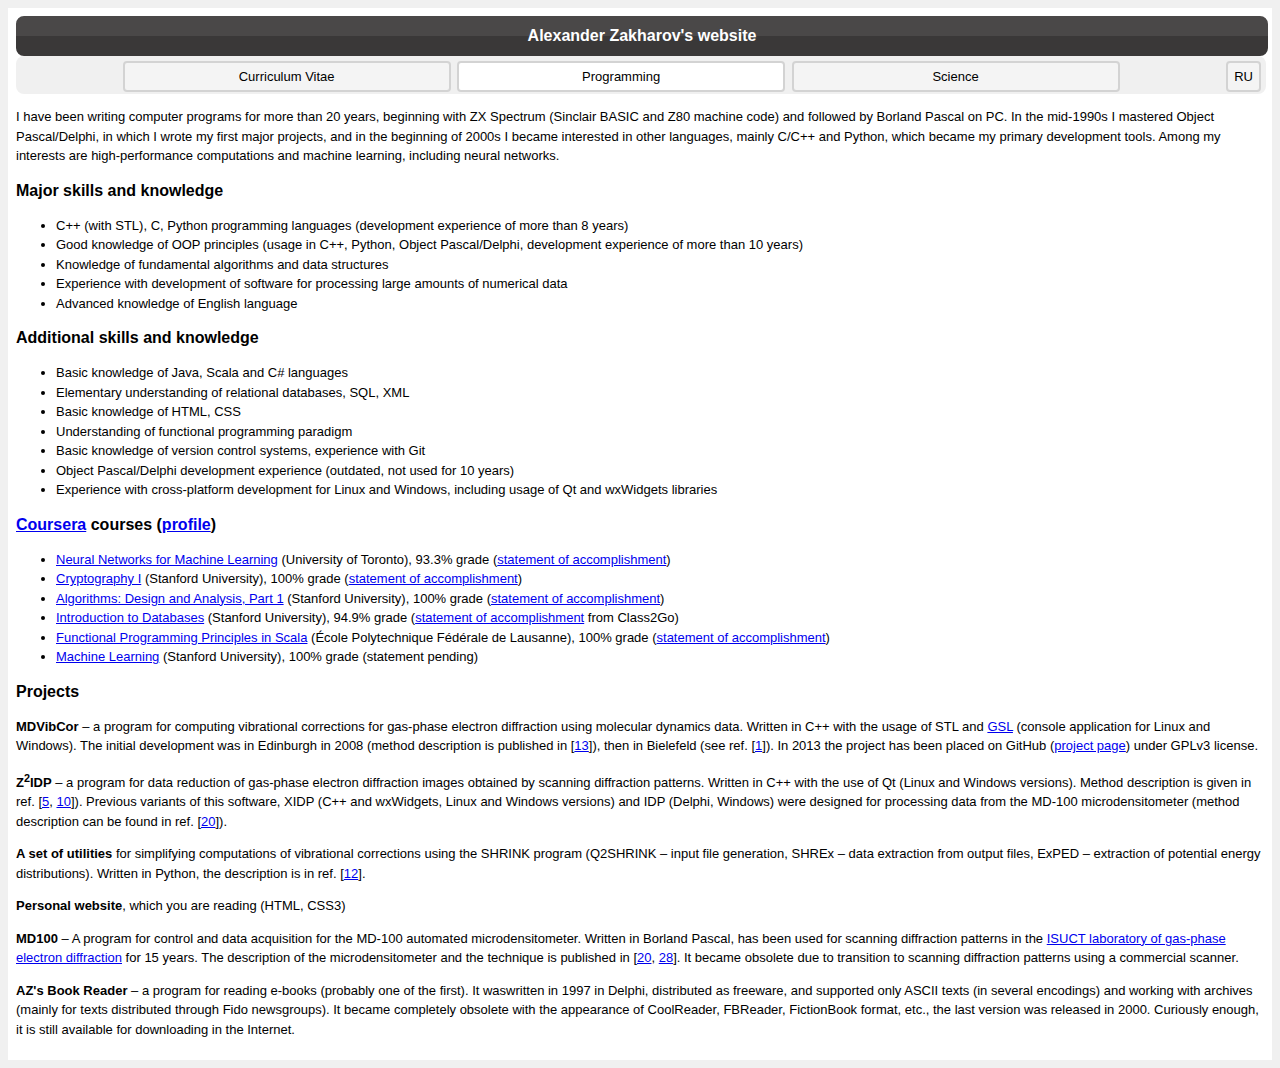
==== code-en.html @ cdc7b646 "Initial commit" ====
<!DOCTYPE html PUBLIC "-//W3C//DTD XHTML 1.0 Transitional//EN" "http://www.w3.org/TR/xhtml1/DTD/xhtml1-transitional.dtd">
<html xmlns="http://www.w3.org/1999/xhtml">
  <head>
    <meta http-equiv="Content-Type" content="text/html; charset=UTF-8"/>
    <link type="text/css" rel="stylesheet" href="stylesheet.css"/>
    <title>Alexander Zakharov's website - programming</title>
  </head>
  <body>
    <div id="upper"></div>
    <div id="lower">
      <h1 class="home"><a href="index-en.html" class="main-header">Alexander Zakharov's website</a></h1>
    </div>
    <div id="menu">
      <a href="cv-en.html" class="menu-ref"><span class="menu-item">Curriculum Vitae</span></a>
      <span class="menu-item-selected">Programming</span>
      <a href="science-en.html" class="menu-ref"><span class="menu-item">Science</span></a>
      <a href="code.html" class="menu-ref"><span class="menu-item-lang">RU</span></a>
    </div>
    <p>I have been writing computer programs for more than 20 years, beginning with ZX Spectrum (Sinclair BASIC and Z80 machine code) and followed by Borland Pascal on PC. In the mid-1990s I mastered Object Pascal/Delphi, in which I wrote my first major projects, and in the beginning of 2000s I became interested in other languages, mainly C/C++ and Python, which became my primary development tools. Among my interests are high-performance computations and machine learning, including neural networks.</p>
    <h3>Major skills and knowledge</h3>
    <ul>
      <li>C++ (with STL), C, Python programming languages (development experience of more than 8 years)</li>
      <li>Good knowledge of OOP principles (usage in C++, Python, Object Pascal/Delphi, development experience of more than 10 years)</li>
      <li>Knowledge of fundamental algorithms and data structures</li>
      <li>Experience with development of software for processing large amounts of numerical data</li>
      <li>Advanced knowledge of English language</li>
    </ul>
    <h3>Additional skills and knowledge</h3>
    <ul>
      <li>Basic knowledge of Java, Scala and C# languages</li>
      <li>Elementary understanding of relational databases, SQL, XML </li>
      <li>Basic knowledge of HTML, CSS</li>
      <li>Understanding of functional programming paradigm</li>
      <li>Basic knowledge of version control systems, experience with Git</li>
      <li>Object Pascal/Delphi development experience (outdated, not used for 10 years)</li>
      <li>Experience with cross-platform development for Linux and Windows, including usage of Qt and wxWidgets libraries</li>
    </ul>
    <h3><a href="https://www.coursera.org">Coursera</a> <a name="courses">courses</a> (<a href="https://www.coursera.org/user/i/674c9f935be153166c8f24bb3f696ba8">profile</a>)</h3>
    <ul>
      <li><a href="https://www.coursera.org/course/neuralnets">Neural Networks for Machine Learning</a> (University of Toronto), 93.3% grade (<a href="files/Certificate_NN.pdf">statement of accomplishment</a>)</li>
      <li><a href="https://www.coursera.org/course/crypto">Cryptography I</a> (Stanford University), 100% grade (<a href="files/Certificate_Crypto-I.pdf">statement of accomplishment</a>)</li>
      <li><a href="https://www.coursera.org/course/algo">Algorithms: Design and Analysis, Part 1</a> (Stanford University), 100% grade (<a href="files/Certificate_Algo-I.pdf">statement of accomplishment</a>)</li>
      <li><a href="https://www.coursera.org/course/db">Introduction to Databases</a> (Stanford University), 94.9% grade (<a href="files/A1exander_Z-75930-db--Winter2013-distinction.pdf">statement of accomplishment</a> from Class2Go)</li>
      <li><a href="https://www.coursera.org/course/progfun">Functional Programming Principles in Scala</a> (École Polytechnique Fédérale de Lausanne), 100% grade (<a href="files/Certificate_Scala.pdf">statement of accomplishment</a>)</li>
      <li><a href="https://www.coursera.org/course/ml">Machine Learning</a> (Stanford University), 100% grade (statement pending)</li>
    </ul>
    <h3><a name="projects">Projects</a></h3>
    <p><b>MDVibCor</b> – a program for computing vibrational corrections for gas-phase electron diffraction using molecular dynamics data. Written in C++ with the usage of STL and <a href="http://www.gnu.org/software/gsl/">GSL</a> (console application for Linux and Windows). The initial development was in Edinburgh in 2008 (method description is published in [<a href="science-en.html#MD">13</a>]), then in Bielefeld (see ref. [<a href="science-en.html#MD-2">1</a>]). In 2013 the project has been placed on GitHub (<a href="https://github.com/A1exander-Z/MDVibCor">project page</a>) under GPLv3 license.</p>
    <p><b>Z<sup>2</sup>IDP</b> – a program for data reduction of gas-phase electron diffraction images obtained by scanning diffraction patterns. Written in C++ with the use of Qt (Linux and Windows versions). Method description is given in ref. [<a href="science-en.html#IDP-2">5</a>, <a href="science-en.html#IDP-1">10</a>]). Previous variants of this software, XIDP (C++ and wxWidgets, Linux and Windows versions) and IDP (Delphi, Windows) were designed for processing data from the MD-100 microdensitometer (method description can be found in ref. [<a href="science-en.html#100-2">20</a>]).</p>
    <p><b>A set of utilities</b> for simplifying computations of vibrational corrections using the SHRINK program (Q2SHRINK – input file generation, SHREx – data extraction from output files, ExPED – extraction of potential energy distributions). Written in Python, the description is in ref. [<a href="science-en.html#SHR">12</a>].</p>
    <p><b>Personal website</b>, which you are reading (HTML, CSS3)</p>
    <p><b>MD100</b> – A program for control and data acquisition for the MD-100 automated microdensitometer. Written in Borland Pascal, has been used for scanning diffraction patterns in the <a href="http://main.isuct.ru/ru/niitik/ediffraction">ISUCT laboratory of gas-phase electron diffraction</a> for 15 years. The description of the microdensitometer and the technique is published in [<a href="science.html#100-2">20</a>, <a href="science.html#100-1">28</a>]. It became obsolete due to transition to scanning diffraction patterns using a commercial scanner.</p>
    <p><b>AZ's Book Reader</b> – a program for reading e-books (probably one of the first). It waswritten in 1997 in Delphi, distributed as freeware, and supported only ASCII texts (in several encodings) and working with archives (mainly for texts distributed through Fido newsgroups). It became completely obsolete with the appearance of CoolReader, FBReader, FictionBook format, etc., the last version was released in 2000. Curiously enough, it is still available for downloading in the Internet.</p>
  </body>
</html>
---- stylesheet.css ----
body {
    margin: 0px;
    border: 8px solid #f0f0f0;
    padding: 8px;
}
h3 {
    font-family: sans-serif;
    font-size: medium
}
p {
    font-family: sans-serif;
    font-size: small;
    line-height: 150%;
}
ul  {
    font-family: sans-serif;
    font-size: small;
    line-height: 150%;
}
ol  {
    font-family: sans-serif;
    font-size: small;
    line-height: 150%;
}
#upper {
    height: 1.0em;
    width: 100%;
    text-align: center;
    font-family: sans-serif;
    margin: auto;
    background-color: #4a4848;
    border: 2px solid #4a4848;
    border-radius: 8px 8px 0px 0px;
}
#lower {
    height: 1.0em;
    width: 100%;
    text-align: center;
    font-family: sans-serif;
    margin: auto;
    background-color: #3a3838;
    border: 2px solid #3a3838;
    border-radius: 0px 0px 8px 8px;
}
#menu {
    height: 1.0em;
    width: 100%;
    text-align: center;
    font-family: sans-serif;
    margin: auto;
    border-radius: 8px;
    height: 2.25em;
    background-color: #f0f0f0;
    padding: 1px;
}
.menu-ref {
    text-decoration: none;
    color: black;
}
.menu-ref:visited {
    text-decoration: none;
    color: black;
}
h1 {
    font-size: medium;
    margin-top: -0.67em;
    color: white;
}
.home {
    color: #e0e0e0;
}
.main-header {
    color: white;
    text-decoration: none;
}
.main-header:visited {
    color: white;
    text-decoration: none;
}
.menu-item {
    font-size: small;
    width: 25%;
    display: inline-block;
    margin: 4px 1px 4px 1px;
    color: black;
    background-color: #f4f4f4;
    border: 2px solid lightgray;
    border-radius: 4px;
    padding: 6px;
}
.menu-item:hover {
    background-color: white;
}
.menu-item-selected {
    font-size: small;
    width: 25%;
    display: inline-block;
    margin: 4px 1px 4px 1px;
    color: black;
    background-color: white;
    border: 2px solid lightgray;
    border-radius: 4px;
    padding: 6px;
}
.menu-item-lang {
    font-size: small;
    width: auto;
    float: right;
    display: inline-block;
    margin: 4px 4px 4px 1px;
    color: black;
    background-color: #f4f4f4;
    border: 2px solid lightgray;
    border-radius: 4px;
    padding: 6px;
}
.menu-item-lang:hover {
    background-color: white;
}
#lambda {
    border: 1px solid green;
    border-radius: 4px;
    color: green;
    background-color: #c0f4c0;
    margin-right: 4px;
    padding: 0 0.33em 0 0.33em;
}
#red {
    border: 1px solid red;
    border-radius: 4px;
    color: red;
    background-color: #f4c0c0;
    margin-right: 4px;
    padding: 0 0.1em 0 0.1em;
}
#header {
    height: auto;
    border-radius: 0px;
}
#header-2 {
    height: auto;
    width: 50%;
}
#image {
    height: auto;
    width: 25%;
    margin: auto;
}
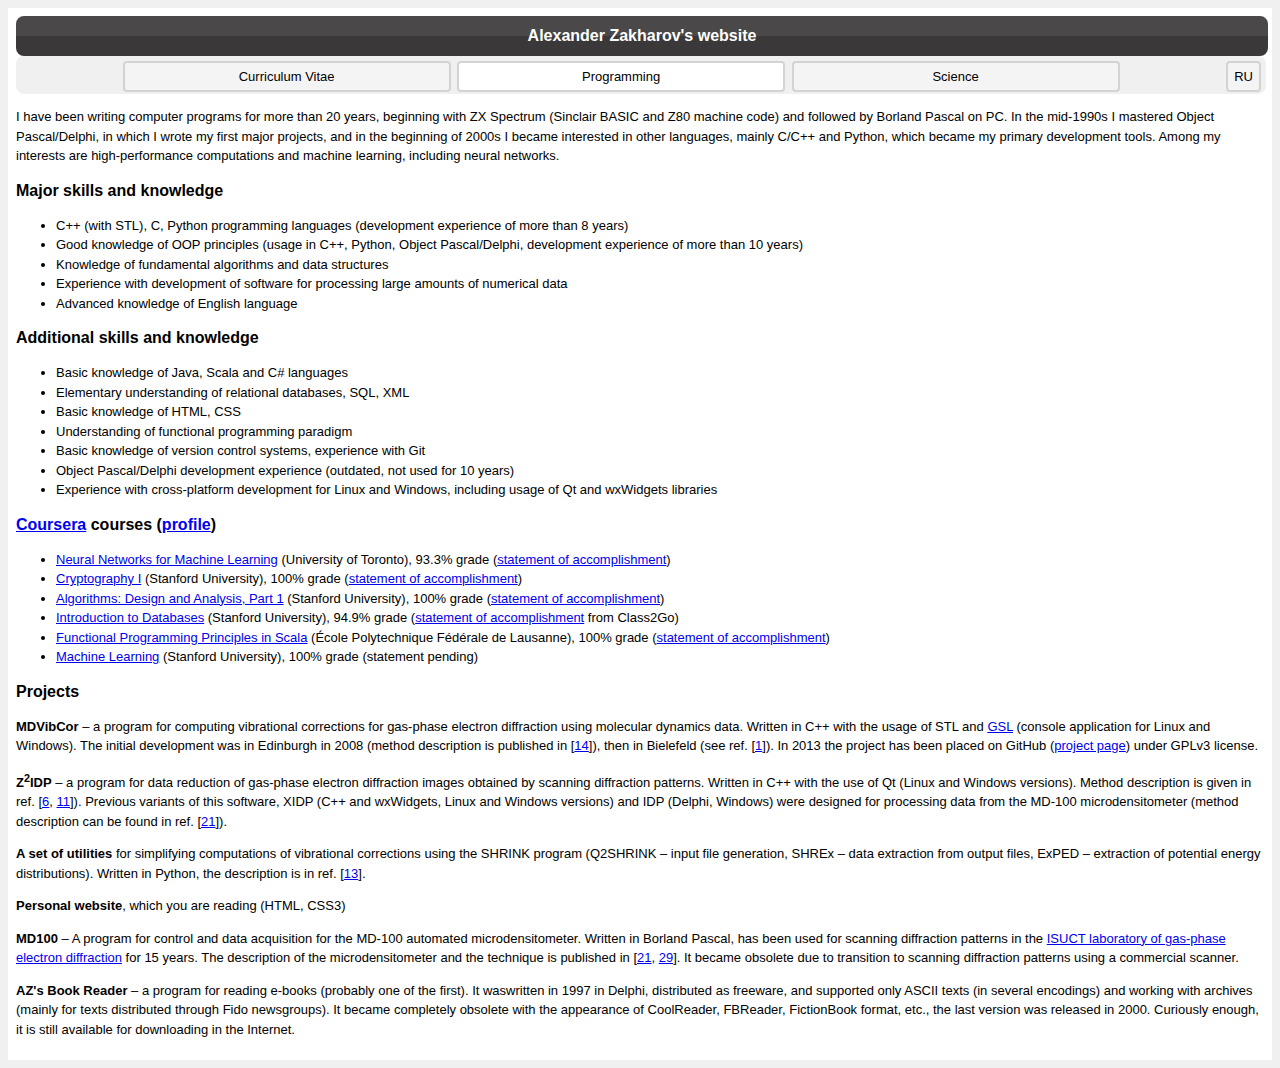
==== commit 06f1a964: "Added a new paper to the list of publications" ====
--- a/code-en.html
+++ b/code-en.html
@@ -45,11 +45,11 @@
       <li><a href="https://www.coursera.org/course/ml">Machine Learning</a> (Stanford University), 100% grade (statement pending)</li>
     </ul>
     <h3><a name="projects">Projects</a></h3>
-    <p><b>MDVibCor</b> – a program for computing vibrational corrections for gas-phase electron diffraction using molecular dynamics data. Written in C++ with the usage of STL and <a href="http://www.gnu.org/software/gsl/">GSL</a> (console application for Linux and Windows). The initial development was in Edinburgh in 2008 (method description is published in [<a href="science-en.html#MD">13</a>]), then in Bielefeld (see ref. [<a href="science-en.html#MD-2">1</a>]). In 2013 the project has been placed on GitHub (<a href="https://github.com/A1exander-Z/MDVibCor">project page</a>) under GPLv3 license.</p>
-    <p><b>Z<sup>2</sup>IDP</b> – a program for data reduction of gas-phase electron diffraction images obtained by scanning diffraction patterns. Written in C++ with the use of Qt (Linux and Windows versions). Method description is given in ref. [<a href="science-en.html#IDP-2">5</a>, <a href="science-en.html#IDP-1">10</a>]). Previous variants of this software, XIDP (C++ and wxWidgets, Linux and Windows versions) and IDP (Delphi, Windows) were designed for processing data from the MD-100 microdensitometer (method description can be found in ref. [<a href="science-en.html#100-2">20</a>]).</p>
-    <p><b>A set of utilities</b> for simplifying computations of vibrational corrections using the SHRINK program (Q2SHRINK – input file generation, SHREx – data extraction from output files, ExPED – extraction of potential energy distributions). Written in Python, the description is in ref. [<a href="science-en.html#SHR">12</a>].</p>
+    <p><b>MDVibCor</b> – a program for computing vibrational corrections for gas-phase electron diffraction using molecular dynamics data. Written in C++ with the usage of STL and <a href="http://www.gnu.org/software/gsl/">GSL</a> (console application for Linux and Windows). The initial development was in Edinburgh in 2008 (method description is published in [<a href="science-en.html#MD">14</a>]), then in Bielefeld (see ref. [<a href="science-en.html#MD-2">1</a>]). In 2013 the project has been placed on GitHub (<a href="https://github.com/A1exander-Z/MDVibCor">project page</a>) under GPLv3 license.</p>
+    <p><b>Z<sup>2</sup>IDP</b> – a program for data reduction of gas-phase electron diffraction images obtained by scanning diffraction patterns. Written in C++ with the use of Qt (Linux and Windows versions). Method description is given in ref. [<a href="science-en.html#IDP-2">6</a>, <a href="science-en.html#IDP-1">11</a>]). Previous variants of this software, XIDP (C++ and wxWidgets, Linux and Windows versions) and IDP (Delphi, Windows) were designed for processing data from the MD-100 microdensitometer (method description can be found in ref. [<a href="science-en.html#100-2">21</a>]).</p>
+    <p><b>A set of utilities</b> for simplifying computations of vibrational corrections using the SHRINK program (Q2SHRINK – input file generation, SHREx – data extraction from output files, ExPED – extraction of potential energy distributions). Written in Python, the description is in ref. [<a href="science-en.html#SHR">13</a>].</p>
     <p><b>Personal website</b>, which you are reading (HTML, CSS3)</p>
-    <p><b>MD100</b> – A program for control and data acquisition for the MD-100 automated microdensitometer. Written in Borland Pascal, has been used for scanning diffraction patterns in the <a href="http://main.isuct.ru/ru/niitik/ediffraction">ISUCT laboratory of gas-phase electron diffraction</a> for 15 years. The description of the microdensitometer and the technique is published in [<a href="science.html#100-2">20</a>, <a href="science.html#100-1">28</a>]. It became obsolete due to transition to scanning diffraction patterns using a commercial scanner.</p>
+    <p><b>MD100</b> – A program for control and data acquisition for the MD-100 automated microdensitometer. Written in Borland Pascal, has been used for scanning diffraction patterns in the <a href="http://main.isuct.ru/ru/niitik/ediffraction">ISUCT laboratory of gas-phase electron diffraction</a> for 15 years. The description of the microdensitometer and the technique is published in [<a href="science.html#100-2">21</a>, <a href="science.html#100-1">29</a>]. It became obsolete due to transition to scanning diffraction patterns using a commercial scanner.</p>
     <p><b>AZ's Book Reader</b> – a program for reading e-books (probably one of the first). It waswritten in 1997 in Delphi, distributed as freeware, and supported only ASCII texts (in several encodings) and working with archives (mainly for texts distributed through Fido newsgroups). It became completely obsolete with the appearance of CoolReader, FBReader, FictionBook format, etc., the last version was released in 2000. Curiously enough, it is still available for downloading in the Internet.</p>
   </body>
 </html>
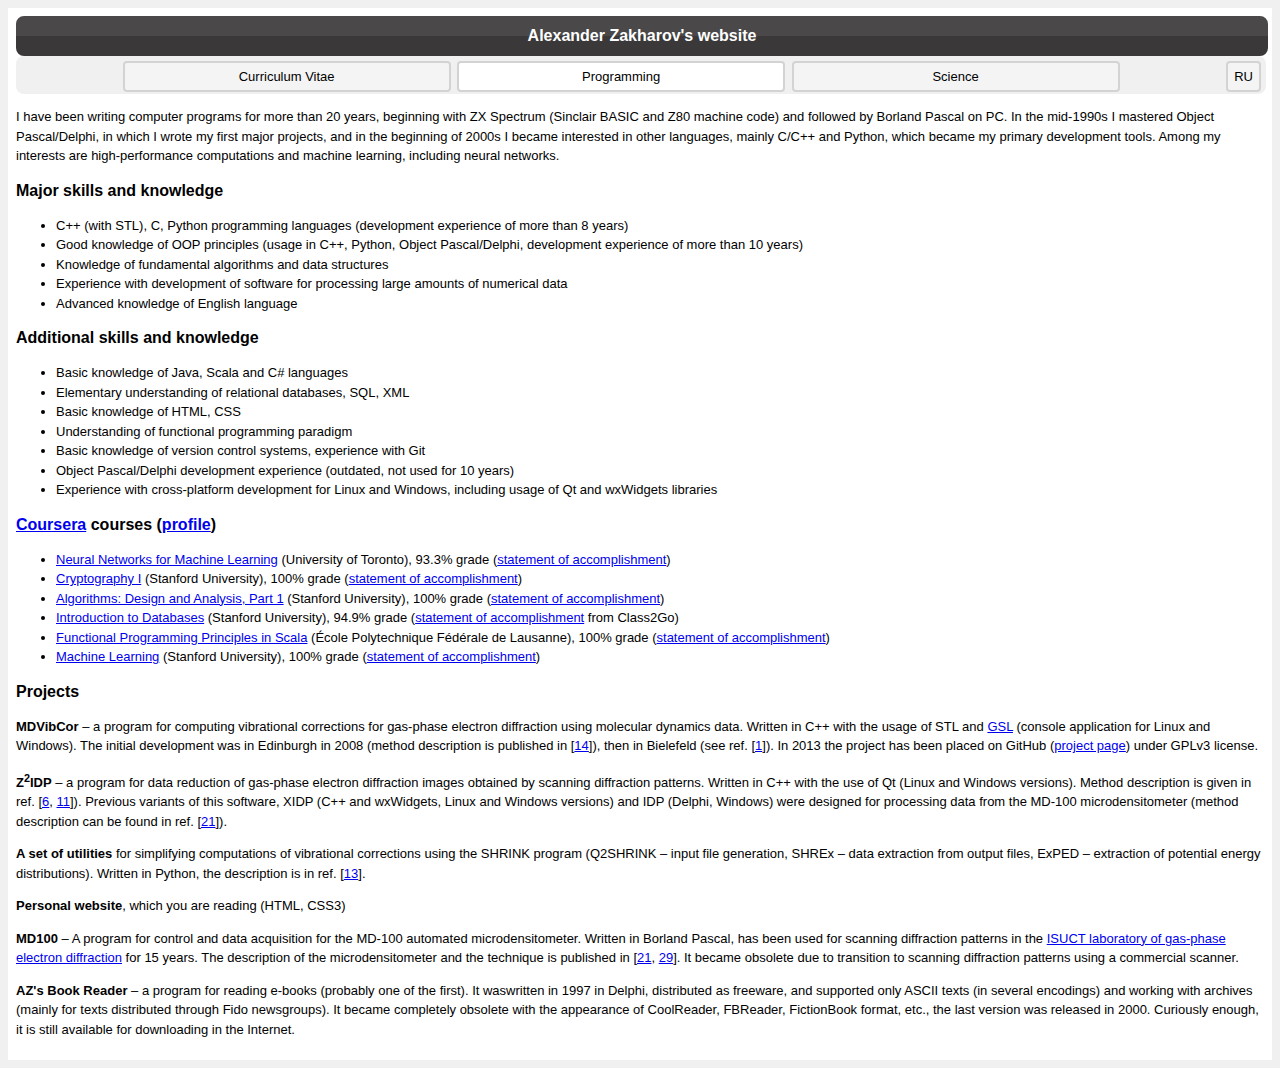
==== commit 015bc601: "New certificate (ML); fixed file permissions" ====
--- a/code-en.html
+++ b/code-en.html
@@ -42,14 +42,14 @@
       <li><a href="https://www.coursera.org/course/algo">Algorithms: Design and Analysis, Part 1</a> (Stanford University), 100% grade (<a href="files/Certificate_Algo-I.pdf">statement of accomplishment</a>)</li>
       <li><a href="https://www.coursera.org/course/db">Introduction to Databases</a> (Stanford University), 94.9% grade (<a href="files/A1exander_Z-75930-db--Winter2013-distinction.pdf">statement of accomplishment</a> from Class2Go)</li>
       <li><a href="https://www.coursera.org/course/progfun">Functional Programming Principles in Scala</a> (École Polytechnique Fédérale de Lausanne), 100% grade (<a href="files/Certificate_Scala.pdf">statement of accomplishment</a>)</li>
-      <li><a href="https://www.coursera.org/course/ml">Machine Learning</a> (Stanford University), 100% grade (statement pending)</li>
+      <li><a href="https://www.coursera.org/course/ml">Machine Learning</a> (Stanford University), 100% grade (<a href="files/Certificate_ML.pdf">statement of accomplishment</a>)</li>
     </ul>
     <h3><a name="projects">Projects</a></h3>
     <p><b>MDVibCor</b> – a program for computing vibrational corrections for gas-phase electron diffraction using molecular dynamics data. Written in C++ with the usage of STL and <a href="http://www.gnu.org/software/gsl/">GSL</a> (console application for Linux and Windows). The initial development was in Edinburgh in 2008 (method description is published in [<a href="science-en.html#MD">14</a>]), then in Bielefeld (see ref. [<a href="science-en.html#MD-2">1</a>]). In 2013 the project has been placed on GitHub (<a href="https://github.com/A1exander-Z/MDVibCor">project page</a>) under GPLv3 license.</p>
     <p><b>Z<sup>2</sup>IDP</b> – a program for data reduction of gas-phase electron diffraction images obtained by scanning diffraction patterns. Written in C++ with the use of Qt (Linux and Windows versions). Method description is given in ref. [<a href="science-en.html#IDP-2">6</a>, <a href="science-en.html#IDP-1">11</a>]). Previous variants of this software, XIDP (C++ and wxWidgets, Linux and Windows versions) and IDP (Delphi, Windows) were designed for processing data from the MD-100 microdensitometer (method description can be found in ref. [<a href="science-en.html#100-2">21</a>]).</p>
     <p><b>A set of utilities</b> for simplifying computations of vibrational corrections using the SHRINK program (Q2SHRINK – input file generation, SHREx – data extraction from output files, ExPED – extraction of potential energy distributions). Written in Python, the description is in ref. [<a href="science-en.html#SHR">13</a>].</p>
     <p><b>Personal website</b>, which you are reading (HTML, CSS3)</p>
-    <p><b>MD100</b> – A program for control and data acquisition for the MD-100 automated microdensitometer. Written in Borland Pascal, has been used for scanning diffraction patterns in the <a href="http://main.isuct.ru/ru/niitik/ediffraction">ISUCT laboratory of gas-phase electron diffraction</a> for 15 years. The description of the microdensitometer and the technique is published in [<a href="science.html#100-2">21</a>, <a href="science.html#100-1">29</a>]. It became obsolete due to transition to scanning diffraction patterns using a commercial scanner.</p>
+    <p><b>MD100</b> – A program for control and data acquisition for the MD-100 automated microdensitometer. Written in Borland Pascal, has been used for scanning diffraction patterns in the <a href="http://main.isuct.ru/ru/niitik/ediffraction">ISUCT laboratory of gas-phase electron diffraction</a> for 15 years. The description of the microdensitometer and the technique is published in [<a href="science-en.html#100-2">21</a>, <a href="science-en.html#100-1">29</a>]. It became obsolete due to transition to scanning diffraction patterns using a commercial scanner.</p>
     <p><b>AZ's Book Reader</b> – a program for reading e-books (probably one of the first). It waswritten in 1997 in Delphi, distributed as freeware, and supported only ASCII texts (in several encodings) and working with archives (mainly for texts distributed through Fido newsgroups). It became completely obsolete with the appearance of CoolReader, FBReader, FictionBook format, etc., the last version was released in 2000. Curiously enough, it is still available for downloading in the Internet.</p>
   </body>
 </html>
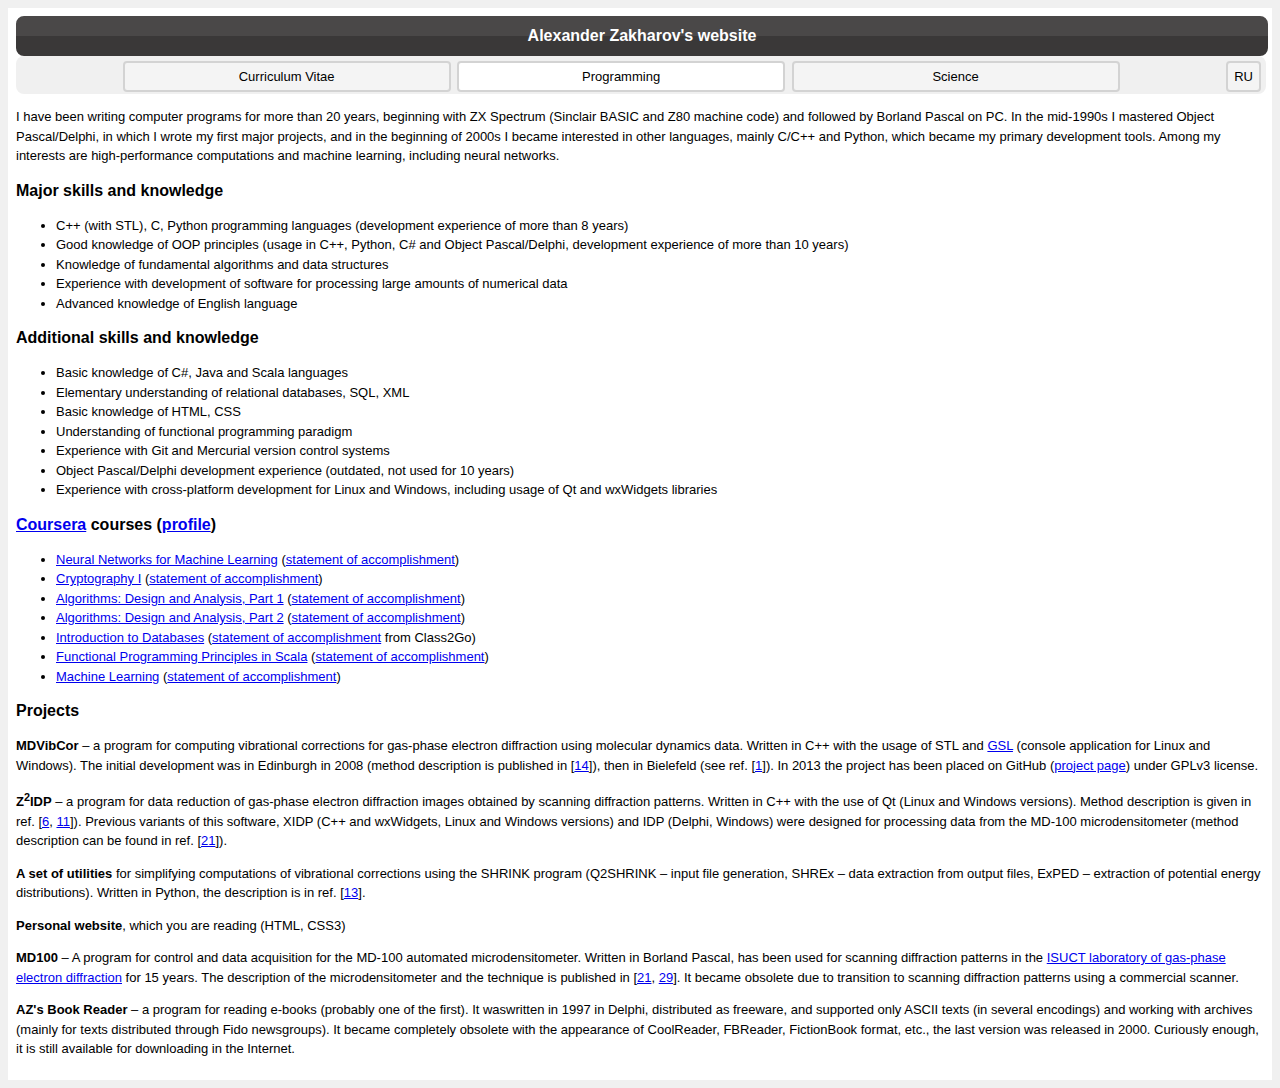
==== commit 864a117b: "New job in CV, new certificate" ====
--- a/code-en.html
+++ b/code-en.html
@@ -20,29 +20,30 @@
     <h3>Major skills and knowledge</h3>
     <ul>
       <li>C++ (with STL), C, Python programming languages (development experience of more than 8 years)</li>
-      <li>Good knowledge of OOP principles (usage in C++, Python, Object Pascal/Delphi, development experience of more than 10 years)</li>
+      <li>Good knowledge of OOP principles (usage in C++, Python, C# and Object Pascal/Delphi, development experience of more than 10 years)</li>
       <li>Knowledge of fundamental algorithms and data structures</li>
       <li>Experience with development of software for processing large amounts of numerical data</li>
       <li>Advanced knowledge of English language</li>
     </ul>
     <h3>Additional skills and knowledge</h3>
     <ul>
-      <li>Basic knowledge of Java, Scala and C# languages</li>
+      <li>Basic knowledge of C#, Java and Scala languages</li>
       <li>Elementary understanding of relational databases, SQL, XML </li>
       <li>Basic knowledge of HTML, CSS</li>
       <li>Understanding of functional programming paradigm</li>
-      <li>Basic knowledge of version control systems, experience with Git</li>
+      <li>Experience with Git and Mercurial version control systems</li>
       <li>Object Pascal/Delphi development experience (outdated, not used for 10 years)</li>
       <li>Experience with cross-platform development for Linux and Windows, including usage of Qt and wxWidgets libraries</li>
     </ul>
     <h3><a href="https://www.coursera.org">Coursera</a> <a name="courses">courses</a> (<a href="https://www.coursera.org/user/i/674c9f935be153166c8f24bb3f696ba8">profile</a>)</h3>
     <ul>
-      <li><a href="https://www.coursera.org/course/neuralnets">Neural Networks for Machine Learning</a> (University of Toronto), 93.3% grade (<a href="files/Certificate_NN.pdf">statement of accomplishment</a>)</li>
-      <li><a href="https://www.coursera.org/course/crypto">Cryptography I</a> (Stanford University), 100% grade (<a href="files/Certificate_Crypto-I.pdf">statement of accomplishment</a>)</li>
-      <li><a href="https://www.coursera.org/course/algo">Algorithms: Design and Analysis, Part 1</a> (Stanford University), 100% grade (<a href="files/Certificate_Algo-I.pdf">statement of accomplishment</a>)</li>
-      <li><a href="https://www.coursera.org/course/db">Introduction to Databases</a> (Stanford University), 94.9% grade (<a href="files/A1exander_Z-75930-db--Winter2013-distinction.pdf">statement of accomplishment</a> from Class2Go)</li>
-      <li><a href="https://www.coursera.org/course/progfun">Functional Programming Principles in Scala</a> (École Polytechnique Fédérale de Lausanne), 100% grade (<a href="files/Certificate_Scala.pdf">statement of accomplishment</a>)</li>
-      <li><a href="https://www.coursera.org/course/ml">Machine Learning</a> (Stanford University), 100% grade (<a href="files/Certificate_ML.pdf">statement of accomplishment</a>)</li>
+      <li><a href="https://www.coursera.org/course/neuralnets">Neural Networks for Machine Learning</a> (<a href="files/Certificate_NN.pdf">statement of accomplishment</a>)</li>
+      <li><a href="https://www.coursera.org/course/crypto">Cryptography I</a> (<a href="files/Certificate_Crypto-I.pdf">statement of accomplishment</a>)</li>
+      <li><a href="https://www.coursera.org/course/algo">Algorithms: Design and Analysis, Part 1</a> (<a href="files/Certificate_Algo-I.pdf">statement of accomplishment</a>)</li>
+      <li><a href="https://www.coursera.org/course/algo2">Algorithms: Design and Analysis, Part 2</a> (<a href="files/Certificate_Algo-II.pdf">statement of accomplishment</a>)</li>
+      <li><a href="https://www.coursera.org/course/db">Introduction to Databases</a> (<a href="files/A1exander_Z-75930-db--Winter2013-distinction.pdf">statement of accomplishment</a> from Class2Go)</li>
+      <li><a href="https://www.coursera.org/course/progfun">Functional Programming Principles in Scala</a> (<a href="files/Certificate_Scala.pdf">statement of accomplishment</a>)</li>
+      <li><a href="https://www.coursera.org/course/ml">Machine Learning</a> (<a href="files/Certificate_ML.pdf">statement of accomplishment</a>)</li>
     </ul>
     <h3><a name="projects">Projects</a></h3>
     <p><b>MDVibCor</b> – a program for computing vibrational corrections for gas-phase electron diffraction using molecular dynamics data. Written in C++ with the usage of STL and <a href="http://www.gnu.org/software/gsl/">GSL</a> (console application for Linux and Windows). The initial development was in Edinburgh in 2008 (method description is published in [<a href="science-en.html#MD">14</a>]), then in Bielefeld (see ref. [<a href="science-en.html#MD-2">1</a>]). In 2013 the project has been placed on GitHub (<a href="https://github.com/A1exander-Z/MDVibCor">project page</a>) under GPLv3 license.</p>
--- a/stylesheet.css
+++ b/stylesheet.css
@@ -125,6 +125,14 @@
     margin-right: 4px;
     padding: 0 0.33em 0 0.33em;
 }
+#hbar {
+    border: 1px solid blue;
+    border-radius: 4px;
+    color: blue;
+    background-color: #f4c0c0;
+    margin-right: 4px;
+    padding: 0 0.33em 0 0.33em;
+}
 #red {
     border: 1px solid red;
     border-radius: 4px;
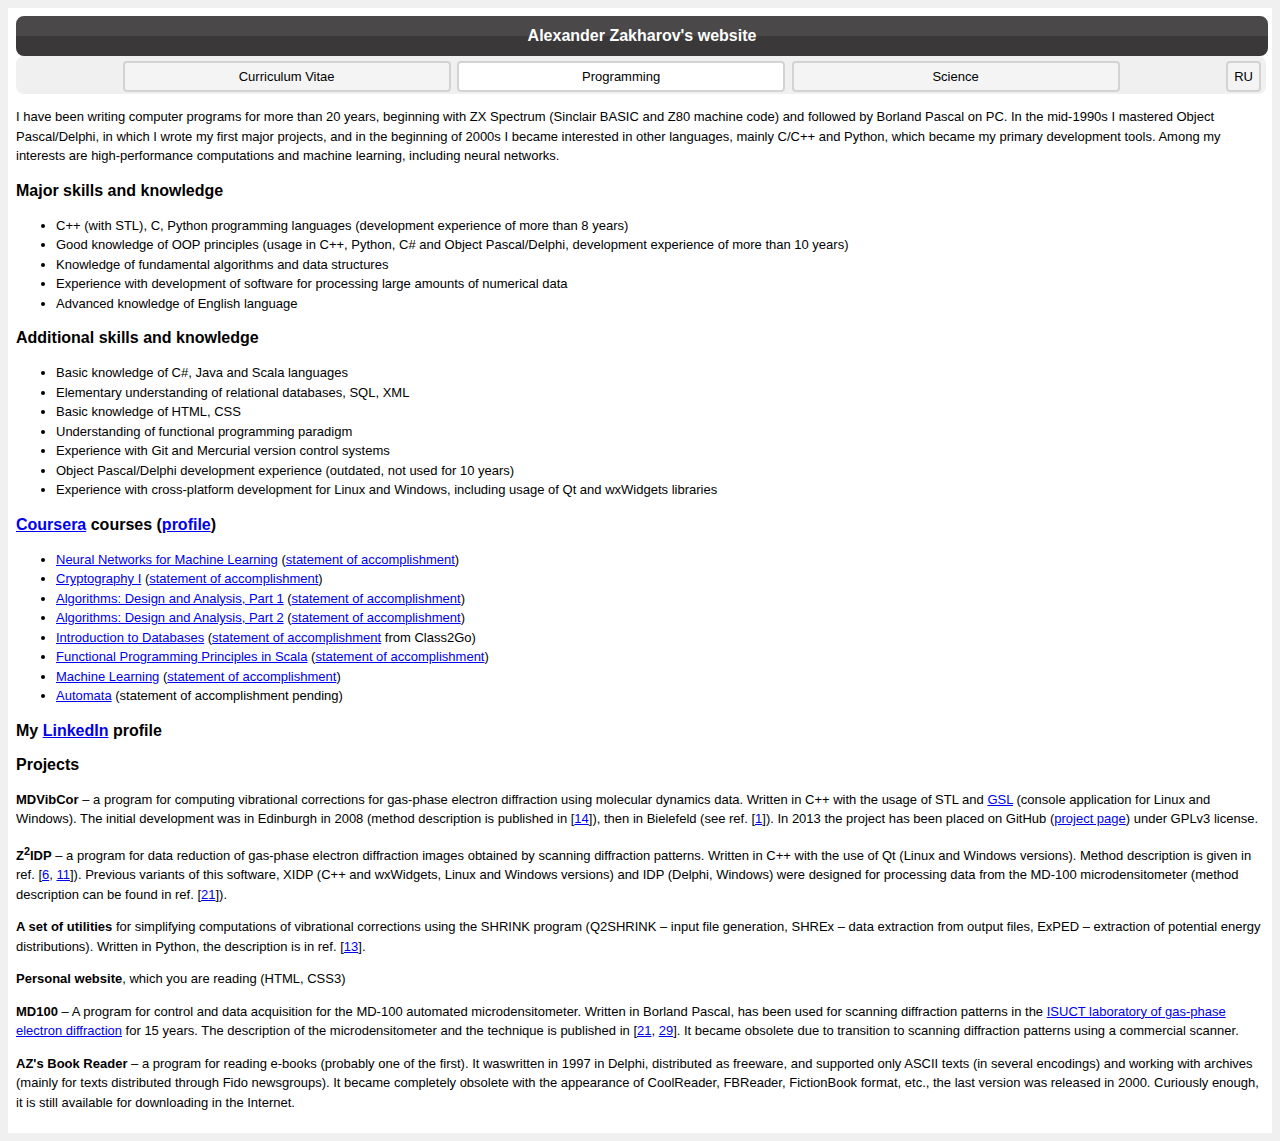
==== commit 0d161363: "Update" ====
--- a/code-en.html
+++ b/code-en.html
@@ -37,14 +37,16 @@
     </ul>
     <h3><a href="https://www.coursera.org">Coursera</a> <a name="courses">courses</a> (<a href="https://www.coursera.org/user/i/674c9f935be153166c8f24bb3f696ba8">profile</a>)</h3>
     <ul>
-      <li><a href="https://www.coursera.org/course/neuralnets">Neural Networks for Machine Learning</a> (<a href="files/Certificate_NN.pdf">statement of accomplishment</a>)</li>
-      <li><a href="https://www.coursera.org/course/crypto">Cryptography I</a> (<a href="files/Certificate_Crypto-I.pdf">statement of accomplishment</a>)</li>
-      <li><a href="https://www.coursera.org/course/algo">Algorithms: Design and Analysis, Part 1</a> (<a href="files/Certificate_Algo-I.pdf">statement of accomplishment</a>)</li>
-      <li><a href="https://www.coursera.org/course/algo2">Algorithms: Design and Analysis, Part 2</a> (<a href="files/Certificate_Algo-II.pdf">statement of accomplishment</a>)</li>
+      <li><a href="https://www.coursera.org/course/neuralnets">Neural Networks for Machine Learning</a> (<a href="files/Statement_NN.pdf">statement of accomplishment</a>)</li>
+      <li><a href="https://www.coursera.org/course/crypto">Cryptography I</a> (<a href="files/Statement_Crypto-I.pdf">statement of accomplishment</a>)</li>
+      <li><a href="https://www.coursera.org/course/algo">Algorithms: Design and Analysis, Part 1</a> (<a href="files/Statement_Algo-I.pdf">statement of accomplishment</a>)</li>
+      <li><a href="https://www.coursera.org/course/algo2">Algorithms: Design and Analysis, Part 2</a> (<a href="files/Statement_Algo-II.pdf">statement of accomplishment</a>)</li>
       <li><a href="https://www.coursera.org/course/db">Introduction to Databases</a> (<a href="files/A1exander_Z-75930-db--Winter2013-distinction.pdf">statement of accomplishment</a> from Class2Go)</li>
-      <li><a href="https://www.coursera.org/course/progfun">Functional Programming Principles in Scala</a> (<a href="files/Certificate_Scala.pdf">statement of accomplishment</a>)</li>
-      <li><a href="https://www.coursera.org/course/ml">Machine Learning</a> (<a href="files/Certificate_ML.pdf">statement of accomplishment</a>)</li>
+      <li><a href="https://www.coursera.org/course/progfun">Functional Programming Principles in Scala</a> (<a href="files/Statement_Scala.pdf">statement of accomplishment</a>)</li>
+      <li><a href="https://www.coursera.org/course/ml">Machine Learning</a> (<a href="files/Statement_ML.pdf">statement of accomplishment</a>)</li>
+      <li><a href="https://www.coursera.org/course/automata">Automata</a> (statement of accomplishment pending)</li>
     </ul>
+    <h3>My <a href=http://www.linkedin.com/pub/alexander-zakharov/86/b71/894>LinkedIn</a> profile</h3>
     <h3><a name="projects">Projects</a></h3>
     <p><b>MDVibCor</b> – a program for computing vibrational corrections for gas-phase electron diffraction using molecular dynamics data. Written in C++ with the usage of STL and <a href="http://www.gnu.org/software/gsl/">GSL</a> (console application for Linux and Windows). The initial development was in Edinburgh in 2008 (method description is published in [<a href="science-en.html#MD">14</a>]), then in Bielefeld (see ref. [<a href="science-en.html#MD-2">1</a>]). In 2013 the project has been placed on GitHub (<a href="https://github.com/A1exander-Z/MDVibCor">project page</a>) under GPLv3 license.</p>
     <p><b>Z<sup>2</sup>IDP</b> – a program for data reduction of gas-phase electron diffraction images obtained by scanning diffraction patterns. Written in C++ with the use of Qt (Linux and Windows versions). Method description is given in ref. [<a href="science-en.html#IDP-2">6</a>, <a href="science-en.html#IDP-1">11</a>]). Previous variants of this software, XIDP (C++ and wxWidgets, Linux and Windows versions) and IDP (Delphi, Windows) were designed for processing data from the MD-100 microdensitometer (method description can be found in ref. [<a href="science-en.html#100-2">21</a>]).</p>
